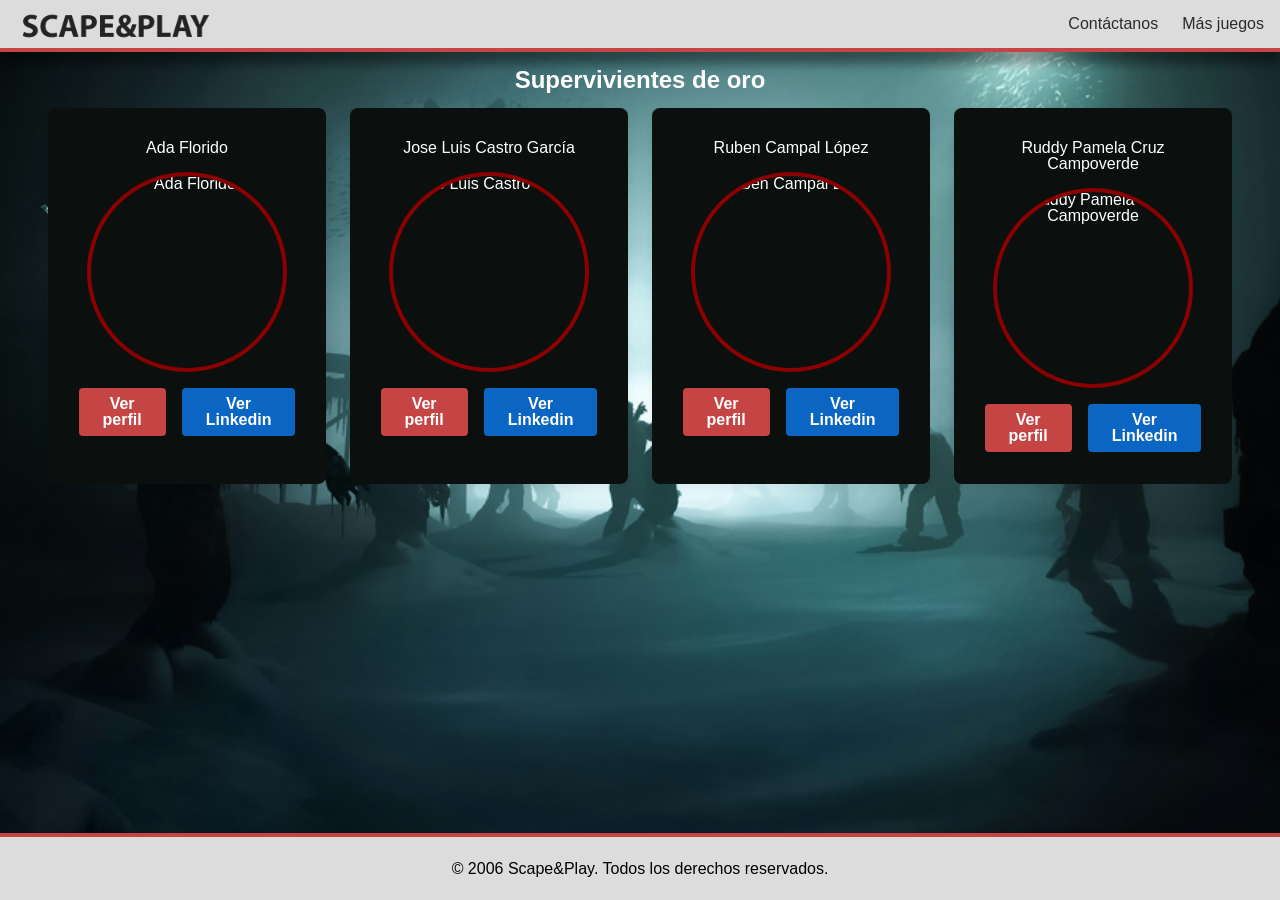
==== templates/colaboradores.html @ aa9ba70b "fix img path header after merge" ====
<!DOCTYPE html>
<html lang="es">
<head>
  <meta charset="UTF-8">
  <meta name="viewport" content="width=device-width, initial-scale=1.0">
  <link rel="icon" href="img/icons/favicon-zombi.png">
  <link rel="apple-touch-icon" href="img/icons/favicon-zombi.png">
  <title>Colaboradores</title>
  <link rel="stylesheet" href="../css/reset.css">
  <link rel="stylesheet" href="../css/style.css">
  <link rel="stylesheet" href="../css/colaborators.css">
</head>
<body>
  <header id="header" class="header">
    <div class="header-container">
      <a href="../index.html">
        <img src="/assets/img/icons/Logotipo.png" class="logo" alt="Logotipo de página web">
      </a>
      <div>
        <button class="open-menu" id="open"><img src="../img/icons/open-menu.svg"></button>
        <nav class="nav" id="nav">
          <button class="close-menu" id="close"><img src="../img/icons/close-menu.svg"></button>
          <ul class="nav-list">
            <li><a href="../templates/colaboradores.html">Contáctanos</a></li>
            <li><a href="https://www.escaperoomlover.com/es/escape-room-online-gratis?srsltid=AfmBOoqq8Hl6FO_Y5-Ne94qtDcjkVmcL1KlA0IrU3JRoWsVSyO_WjPAw" target="_blank" rel="noopener noreferrer">Más juegos</a></li>
          </ul>
        </nav>
      </div>
    </div>
  </header>
  <main class="main-container">
    
  </main>
  <footer id="footer">
    <p>© 2006 Scape&Play. Todos los derechos reservados.</p>
  </footer>
  <script src="../js/script.js"></script>
  <script type="module" src="../js/event-colab.js"></script>
  <!-- <script src="events.js"></script> -->
</body>
</html>
---- css/style.css ----
*, *::before, *::after {
  margin: 0;
  padding: 0;
  box-sizing: border-box;
}

:root {
  /* --- SPACING --- */
--space-xs: 0.25rem;  /* 4px */
--space-sm: 0.5rem;   /* 8px */
--space-md: 1rem;     /* 16px */
--space-lg: 1.5rem;   /* 24px */
--space-xl: 2rem;     /* 32px */
--space-xxl: 3rem;    /* 48px */

/* --- FONT FAMILY --- */
--font-heading: 'Inter', sans-serif; /* h1 y h2 
*/
--font-body: 'Roboto', sans-serif;    /* p */
/* --- FONT SIZE --- */
--font-size-h1: 1.5rem; /* ~24px */
--font-size-h2: 1.25rem;   /* ~20px */
--font-size-p: 1rem;    /* 16px */

/* --- FONT WEIGHT --- */
--font-weight-light: 300;
--font-weight-regular: 400;
--font-weight-medium: 500;
--font-weight-bold: 700;


  /* ---COLORS--- */
--color-primary: #8B0000;
--color-secondary: #2B2B2B;
--color-bg-main: gainsboro;
--color-bg-secondary: #0B0F0E;
--color-bg-overlay: rgba(0, 0, 0, 0.06);

--color-text-muted: #B3B3B3;
--color-text-main: #fff;

--color-hover: #631313;
--color-reattempt-hover: #602B2B;

--color-reattempt-btn: #C54444;
--color-next-btn: #152712;
--color-next-btn: #29641F;

}

body {
  display: flex;
  flex-direction: column;
  min-height: 100vh;
  background-color: var(--color-bg-main);
}
/* ---HEADER --- */

header {
  font-family: var(--font-heading);
  flex-shrink: 0;
  position: relative;
  box-shadow: 0px 12px 10px rgba(0, 0, 0, 0.4);
  border-bottom: solid 4px var(--color-reattempt-btn);
}

.header-container {
  display: flex;
  justify-content: space-between; 
  align-items: center;
  width: 100%;
  max-height: 72px;
  padding: 0 var(--space-md);
}

.logo {
  max-height: 3rem;
  display: block;
}

.open-menu, .close-menu {
  background: none;
  cursor: pointer;
  border: none;
  padding: 0;
}

.nav {
  display: flex;
  flex-direction: column;
  align-items: flex-end;
  gap: var(--space-xl);
  position: fixed;
  top: 0;
  right: 0;
  bottom: 0;
  background-color: var(--color-secondary);
  color: var(--color-text-main);
  padding: var(--space-xl);
  box-shadow: 0 0 0 100vmax rgba(0, 0, 0, 0.5);
  z-index: 1000;
  opacity: 0;
  visibility: hidden;
  transition: all 0.3s ease;
}

.nav.visible {
  opacity: 1;
  visibility: visible;
}

.nav-list {
  display: flex;
  flex-direction: column;
  list-style-type: none;
  align-items: end;
  gap: var(--space-xl);
}

.nav ul a {
  text-decoration: none;
  color: inherit;
}

main {
  flex:1;

  background-image: url(/assets/img/resources/hero.png);
  background-position: center;
  background-size: cover;
}

/* ---HERO--- */

.hero-container {
  

  display: flex;
  flex-direction: column;

  justify-content: center;
  padding: var(--space-md);
  align-items: center;
  gap: var(--space-xl);

  color: var(--color-text-main);
}

.img-container {
  padding-top: var(--space-sm);
}
.img-container img{
  width: 100%;
  height: 360px;
  object-fit: cover;
  border-radius: 12px;
}

.hero-container h1 {
  font-size: var(--font-size-h1);
  font-family: var(--font-heading);

  text-align: center;
  -webkit-text-stroke: 1px black;

  padding-bottom: var(--space-xl);
}
.hero-container p {
  font-size: var(--font-size-p);
  font-family: var(--font-body);

  text-align: center;

  padding-bottom: var(--space-xxl);
}

.hero-container a {
  display: flex;
  width: fit-content;
  margin: 0 auto;

  position: relative;
  z-index: 10;

  box-shadow: 0px 7px 4px rgba(0, 0, 0, 0.6);
  
  text-decoration: none;
  color: inherit;
  background-color: var(--color-primary);

  padding: 15px 60px;
  border-radius: var(--space-sm);

  margin-bottom: var(--space-xxl);
}

footer {
  display: flex;
  justify-content: center;
  align-items: center;
  border-top: solid 4px var(--color-reattempt-btn);
  height: 67px;
  flex-shrink: 0;
}

 /*  ---MEDIAQUERIES--- */
@media (min-width: 550px) {
  .open-menu, .close-menu {
    display: none;
  }
  .nav {
    visibility: visible;
    opacity: 1;
    position: static;
    color: var(--color-secondary);
    background-color: transparent;
    box-shadow: none;
    padding: 0;

    flex-direction: row;
    height: auto;
  }

  .nav-list {
    flex-direction: row;
    gap: var(--space-lg);
  }
}
---- css/colaborators.css ----
:root {
  /* --- SPACING --- */
  --space-xs: 0.25rem;  /* 4px */
  --space-sm: 0.5rem;   /* 8px */
  --space-md: 1rem;     /* 16px */
  --space-lg: 1.5rem;   /* 24px */
  --space-xl: 2rem;     /* 32px */
  --space-xxl: 3rem;    /* 48px */

  /* --- FONT FAMILY --- */
  --font-heading: 'Inter', sans-serif; 
  --font-body: 'Roboto', sans-serif;

  /* --- FONT SIZE --- */
  --font-size-h1: 1.5rem;
  --font-size-h2: 1.25rem;
  --font-size-p: 1rem;

  /* --- FONT WEIGHT --- */
  --font-weight-light: 300;
  --font-weight-regular: 400;
  --font-weight-medium: 500;
  --font-weight-bold: 700;

  /* --- COLORS --- */
  --color-primary: #8B0000;
  --color-secondary: #2B2B2B;
  --color-bg-main: gainsboro;
  --color-bg-secondary: #0B0F0E;
  --color-bg-overlay: rgba(0, 0, 0, 0.06);

  --color-text-muted: #B3B3B3;
  --color-text-main: #fff;

  --color-hover: #631313;
  --color-reattempt-hover: #602B2B;

  --color-reattempt-btn: #C54444;
  --color-blue-button: #0a66c2;
  --color-blue-hover: #004182;
  --color-next-btn: #29641F;
}

body {
  margin: 0;
  background-color: var(--color-bg-main);
  font-family: var(--font-body);
}

.main-container {
  text-align: center;
  display: flex;
  flex-direction: column;
  padding: var(--space-md);
}

.main-container h1 {
  font-size: var(--font-size-h1);
  color: var(--color-text-main);
}

.creators-container h2 {
  font-family: var(--font-heading);
  font-size: var(--font-size-h2);
  color: var(--color-secondary);
  margin-bottom: var(--space-xl);
}

.creators-container {
  padding: var(--space-md) var(--space-xl);
  display: grid;
  grid-template-columns: repeat(auto-fit, minmax(250px, 1fr));
  gap: var(--space-lg);
}

.creator {
  background-color: var(--color-bg-secondary);
  color: var(--color-text-main);
  padding: var(--space-xl);
  border-radius: var(--space-sm);
  box-shadow: 0 4px 8px var(--color-bg-overlay);
  display: flex;
  flex-direction: column;
  align-items: center;
  transition: transform 0.3s ease;
}

.creator:hover {
  transform: translateY(-5px);
  background-color: var(--color-secondary);
}

.creator h3 {
  font-family: var(--font-heading);
  font-weight: var(--font-weight-medium);
  margin-bottom: var(--space-md);
}

.img-user {
  width: 200px;
  height: 200px;
  object-fit: cover;
  border-radius: 100%;
  border: 4px solid var(--color-primary);
}
.socials-container {
  display: flex;
  gap: var(--space-md);
}

.creator-link {
  margin-top: var(--space-md);
  padding: var(--space-sm) var(--space-lg);
  color: var(--color-text-main);
  text-decoration: none;
  border-radius: var(--space-xs);
  font-weight: var(--font-weight-bold);
  transition: background-color 0.3s;
}

.btn-git {
  background-color: var(--color-reattempt-btn);
}

.btn-linkedin {
  background-color: var(--color-blue-button);
}

.btn-git:hover {
  background-color: var(--color-reattempt-hover);
}

.btn-linkedin:hover {
  background-color: var(--color-blue-hover);
}
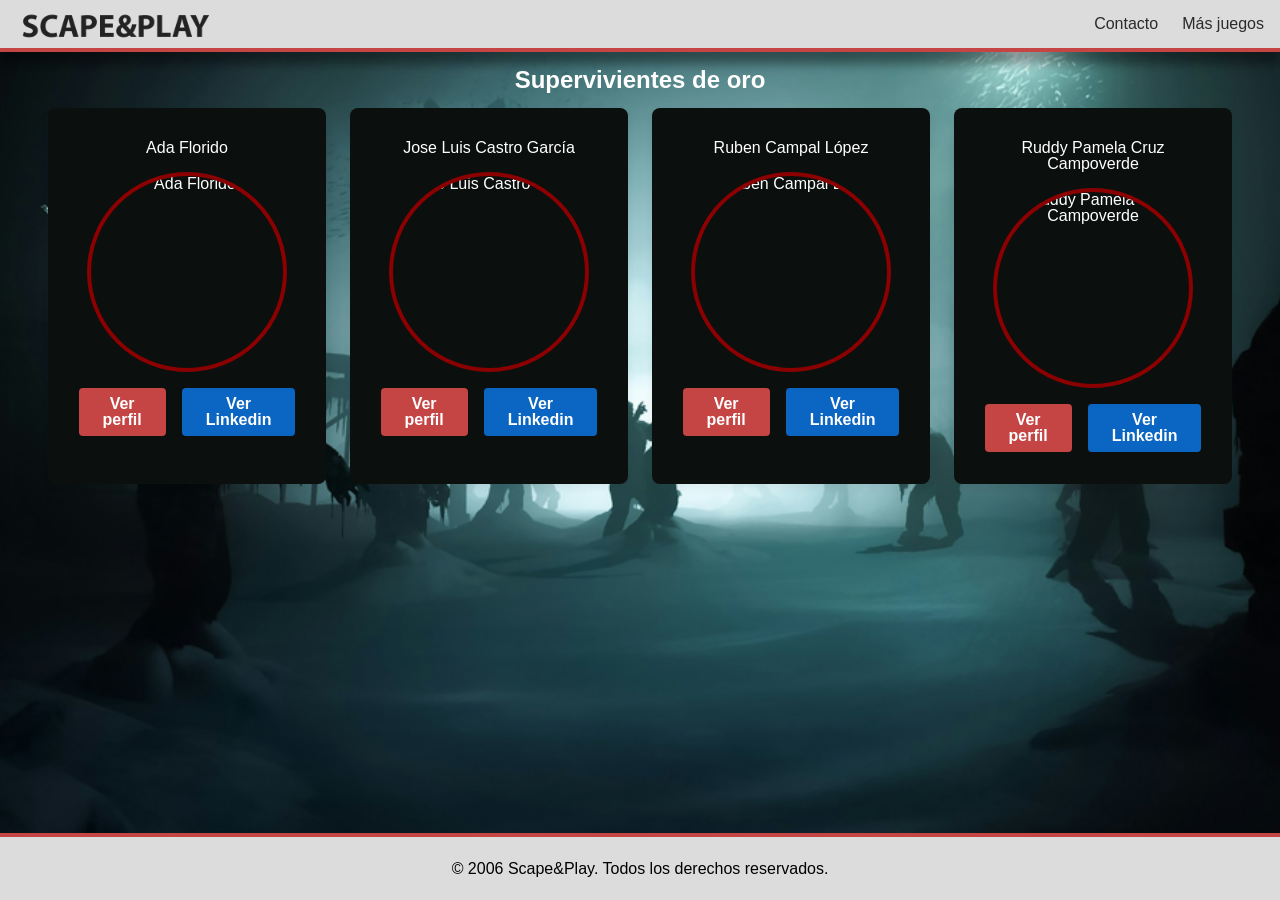
==== commit 2121bb5e: "Fix errors in the navbar in colaboradores.html" ====
--- a/templates/colaboradores.html
+++ b/templates/colaboradores.html
@@ -17,11 +17,11 @@
         <img src="/assets/img/icons/Logotipo.png" class="logo" alt="Logotipo de página web">
       </a>
       <div>
-        <button class="open-menu" id="open"><img src="../img/icons/open-menu.svg"></button>
+        <button class="open-menu" id="open"><img src="../assets/img/icons/open-menu.svg" alt="open-menu"></button>
         <nav class="nav" id="nav">
-          <button class="close-menu" id="close"><img src="../img/icons/close-menu.svg"></button>
+          <button class="close-menu" id="close"><img src="../assets/img/icons/close-menu.svg" alt="close-menu"></button>
           <ul class="nav-list">
-            <li><a href="../templates/colaboradores.html">Contáctanos</a></li>
+            <li><a href="#contact">Contacto</a></li>
             <li><a href="https://www.escaperoomlover.com/es/escape-room-online-gratis?srsltid=AfmBOoqq8Hl6FO_Y5-Ne94qtDcjkVmcL1KlA0IrU3JRoWsVSyO_WjPAw" target="_blank" rel="noopener noreferrer">Más juegos</a></li>
           </ul>
         </nav>
--- a/css/style.css
+++ b/css/style.css
@@ -1,4 +1,6 @@
-*, *::before, *::after {
+*,
+*::before,
+*::after {
   margin: 0;
   padding: 0;
   box-sizing: border-box;
@@ -6,45 +8,56 @@
 
 :root {
   /* --- SPACING --- */
---space-xs: 0.25rem;  /* 4px */
---space-sm: 0.5rem;   /* 8px */
---space-md: 1rem;     /* 16px */
---space-lg: 1.5rem;   /* 24px */
---space-xl: 2rem;     /* 32px */
---space-xxl: 3rem;    /* 48px */
-
-/* --- FONT FAMILY --- */
---font-heading: 'Inter', sans-serif; /* h1 y h2 
+  --space-xs: 0.25rem;
+  /* 4px */
+  --space-sm: 0.5rem;
+  /* 8px */
+  --space-md: 1rem;
+  /* 16px */
+  --space-lg: 1.5rem;
+  /* 24px */
+  --space-xl: 2rem;
+  /* 32px */
+  --space-xxl: 3rem;
+  /* 48px */
+
+  /* --- FONT FAMILY --- */
+  --font-heading: 'Inter', sans-serif;
+  /* h1 y h2 
 */
---font-body: 'Roboto', sans-serif;    /* p */
-/* --- FONT SIZE --- */
---font-size-h1: 1.5rem; /* ~24px */
---font-size-h2: 1.25rem;   /* ~20px */
---font-size-p: 1rem;    /* 16px */
-
-/* --- FONT WEIGHT --- */
---font-weight-light: 300;
---font-weight-regular: 400;
---font-weight-medium: 500;
---font-weight-bold: 700;
+  --font-body: 'Roboto', sans-serif;
+  /* p */
+  /* --- FONT SIZE --- */
+  --font-size-h1: 1.5rem;
+  /* ~24px */
+  --font-size-h2: 1.25rem;
+  /* ~20px */
+  --font-size-p: 1rem;
+  /* 16px */
+
+  /* --- FONT WEIGHT --- */
+  --font-weight-light: 300;
+  --font-weight-regular: 400;
+  --font-weight-medium: 500;
+  --font-weight-bold: 700;
 
 
   /* ---COLORS--- */
---color-primary: #8B0000;
---color-secondary: #2B2B2B;
---color-bg-main: gainsboro;
---color-bg-secondary: #0B0F0E;
---color-bg-overlay: rgba(0, 0, 0, 0.06);
-
---color-text-muted: #B3B3B3;
---color-text-main: #fff;
-
---color-hover: #631313;
---color-reattempt-hover: #602B2B;
-
---color-reattempt-btn: #C54444;
---color-next-btn: #152712;
---color-next-btn: #29641F;
+  --color-primary: #8B0000;
+  --color-secondary: #2B2B2B;
+  --color-bg-main: gainsboro;
+  --color-bg-secondary: #0B0F0E;
+  --color-bg-overlay: rgba(0, 0, 0, 0.06);
+
+  --color-text-muted: #B3B3B3;
+  --color-text-main: #fff;
+
+  --color-hover: #631313;
+  --color-reattempt-hover: #602B2B;
+
+  --color-reattempt-btn: #C54444;
+  --color-next-btn-hover: #152712;
+  --color-next-btn: #29641F;
 
 }
 
@@ -54,6 +67,7 @@
   min-height: 100vh;
   background-color: var(--color-bg-main);
 }
+
 /* ---HEADER --- */
 
 header {
@@ -66,7 +80,7 @@
 
 .header-container {
   display: flex;
-  justify-content: space-between; 
+  justify-content: space-between;
   align-items: center;
   width: 100%;
   max-height: 72px;
@@ -78,7 +92,8 @@
   display: block;
 }
 
-.open-menu, .close-menu {
+.open-menu,
+.close-menu {
   background: none;
   cursor: pointer;
   border: none;
@@ -123,9 +138,9 @@
 }
 
 main {
-  flex:1;
-
-  background-image: url(/assets/img/resources/hero.png);
+  flex: 1;
+
+  background-image: url(../assets/img/resources/hero.png);
   background-position: center;
   background-size: cover;
 }
@@ -133,65 +148,182 @@
 /* ---HERO--- */
 
 .hero-container {
-  
-
-  display: flex;
-  flex-direction: column;
-
+  display: flex;
+  flex-direction: column;
   justify-content: center;
   padding: var(--space-md);
   align-items: center;
   gap: var(--space-xl);
-
   color: var(--color-text-main);
+  text-align: center;
 }
 
 .img-container {
-  padding-top: var(--space-sm);
-}
-.img-container img{
   width: 100%;
-  height: 360px;
+  max-width: 100%;
+  display: flex;
+  justify-content: center;
+}
+
+.img-container img {
+  border-radius: 16px;
+
+  /* efecto oscuro tipo juego */
+  filter: brightness(0.6);
+  width: 100%;
+  height: auto;
+  /* 🔥 clave absoluta */
+  max-width: 100%;
   object-fit: cover;
-  border-radius: 12px;
-}
+
+}
+
+.content-container {
+  display: flex;
+  flex-direction: column;
+  align-items: center;
+  gap: 1rem;
+  color: var(--color-text-main)
+}
+
+.content-container h1 {
+  font-family: var(--font-heading);
+  font-size: 2rem;  /* CAMBIAR CON CLAMP */
+  color: inherit;
+  text-shadow: 0 0 10px black;
+
+  margin-top: var(--space-md);
+}
+
+.content-container p{
+  padding: 10px 15px;
+  background-color: rgba(179, 179, 179, 0.7);
+  border-radius: 10px;
+
+  font-family: var(--font-body);
+  font-size: 1rem; /* CAMBIAR CON CLAMP */
+}
+
 
 .hero-container h1 {
+  order: 1;
   font-size: var(--font-size-h1);
   font-family: var(--font-heading);
-
+  font-weight: var(--font-weight-bold);
+  text-shadow: 0 0 10px black;
   text-align: center;
-  -webkit-text-stroke: 1px black;
-
   padding-bottom: var(--space-xl);
 }
+
+.hero-content p,
 .hero-container p {
-  font-size: var(--font-size-p);
+  order: 1;
+  font-size: var(--font-size-h2);
   font-family: var(--font-body);
-
+  line-height: 1.6;
   text-align: center;
-
-  padding-bottom: var(--space-xxl);
+  background-color: rgba(179, 179, 179, 0.7);
+  /*le da un 70% de transperencia*/
+  border-radius: 10px;
+  margin: 1rem;
+  padding: 10px 15px;
 }
 
 .hero-container a {
   display: flex;
-  width: fit-content;
-  margin: 0 auto;
-
-  position: relative;
-  z-index: 10;
-
-  box-shadow: 0px 7px 4px rgba(0, 0, 0, 0.6);
-  
+  justify-content: center;
+  padding: 1rem;
   text-decoration: none;
-  color: inherit;
+}
+
+.btn-start {
+  order: 1;
   background-color: var(--color-primary);
-
-  padding: 15px 60px;
-  border-radius: var(--space-sm);
-
-  margin-bottom: var(--space-xxl);
+  color: var(--color-text-main);
+
+
+  padding: 14px 40px;
+  border: none;
+  border-radius: 30px;
+
+  font-family: var(--font-body);
+  font-weight: var(--font-weight-medium);
+
+  cursor: pointer;
+
+  box-shadow: 0px 6px 8px rgba(0, 0, 0, 0.6);
+  transition: all 0.2s ease;
+}
+
+.audio-menu {
+  position: fixed;
+  top: 120px;
+  right: 20px;
+  display: flex;
+  align-items: center;
+  background: rgba(0, 0, 0, 0.7);
+  padding: 10px;
+  border-radius: 50px;
+  transition: all 0.3s ease;
+  z-index: 1000;
+}
+
+.audio-icon {
+  background: none;
+  border: none;
+  font-size: 20px;
+  cursor: pointer;
+  color: white;
+  outline: none;
+}
+
+.volume-slider-container {
+  width: 0;
+  overflow: hidden;
+  transition: width 0.3s ease;
+  display: flex;
+  align-items: center;
+}
+
+.audio-menu:hover .volume-slider-container {
+  width: 120px;
+  margin-left: 10px;
+}
+
+#volume-control {
+  cursor: pointer;
+  width: 100px;
+}
+
+.btn-start:hover {
+  background-color: var(--color-hover);
+  transform: scale(1.05);
+}
+
+.btn-start:active,
+.btn-return:active {
+  background-color: #2B2B2B;
+  transform: scale(0.95);
+}
+
+.btn-return {
+  background-color: var(--color-next-btn);
+  color: var(--color-text-main);
+
+  padding: 14px 40px;
+  border-radius: 30px;
+  text-decoration: none;
+
+  font-family: var(--font-body);
+  font-weight: var(--font-weight-medium);
+
+  box-shadow: 0px 6px 8px rgba(0, 0, 0, 0.6);
+  transition: all 0.2s ease;
+}
+
+.btn-return:hover {
+  background-color: var(--color-next-btn-hover);
+  transform: scale(1.05);
 }
 
 footer {
@@ -203,11 +335,14 @@
   flex-shrink: 0;
 }
 
- /*  ---MEDIAQUERIES--- */
-@media (min-width: 550px) {
-  .open-menu, .close-menu {
+/*  ---MEDIAQUERIES--- */
+@media (min-width: 768px) {
+
+  .open-menu,
+  .close-menu {
     display: none;
   }
+
   .nav {
     visibility: visible;
     opacity: 1;
@@ -222,7 +357,68 @@
   }
 
   .nav-list {
+    display: flex;
     flex-direction: row;
     gap: var(--space-lg);
   }
+
+
+  .hero-container {
+    flex-direction: row-reverse;
+    align-items: center;
+    justify-content: space-evenly;
+    gap: var(--space-xl);
+    margin-top: 6rem;
+  }
+
+  .img-container  {
+    
+    justify-content: center;
+    align-items: center;
+  }
+
+
+ /*PAGINA FINAL*/
+#hero {
+  display: flex;
+  flex-direction: column;
+  align-items: center;
+}
+
+.content-container h1 {
+  font-size: 3rem;  /* CAMBIAR CON CLAMP */
+}
+
+.content-container p{
+  font-size: 1.25rem; /* CAMBIAR CON CLAMP */
+}
+
+ 
+  .btn-return {
+    margin-top: 2rem;
+    width: fit-content;
+  }
+
+
+  .btn-start {
+    justify-content: center;
+    margin: 2rem;
+    padding: 20px 70px;
+    align-self: center;
+    font-size: var(--space-md);
+  }
+
+  #timer {
+    position: fixed;
+    top: 15px;
+    right: 20px;
+    font-size: 1.8rem;
+    font-weight: bold;
+    color: var(--color-primary);
+    background: rgba(0, 0, 0, 0.7);
+    z-index: 999;
+    padding: 8px 12px;
+    border-radius: 10px;
+  }
+
 }
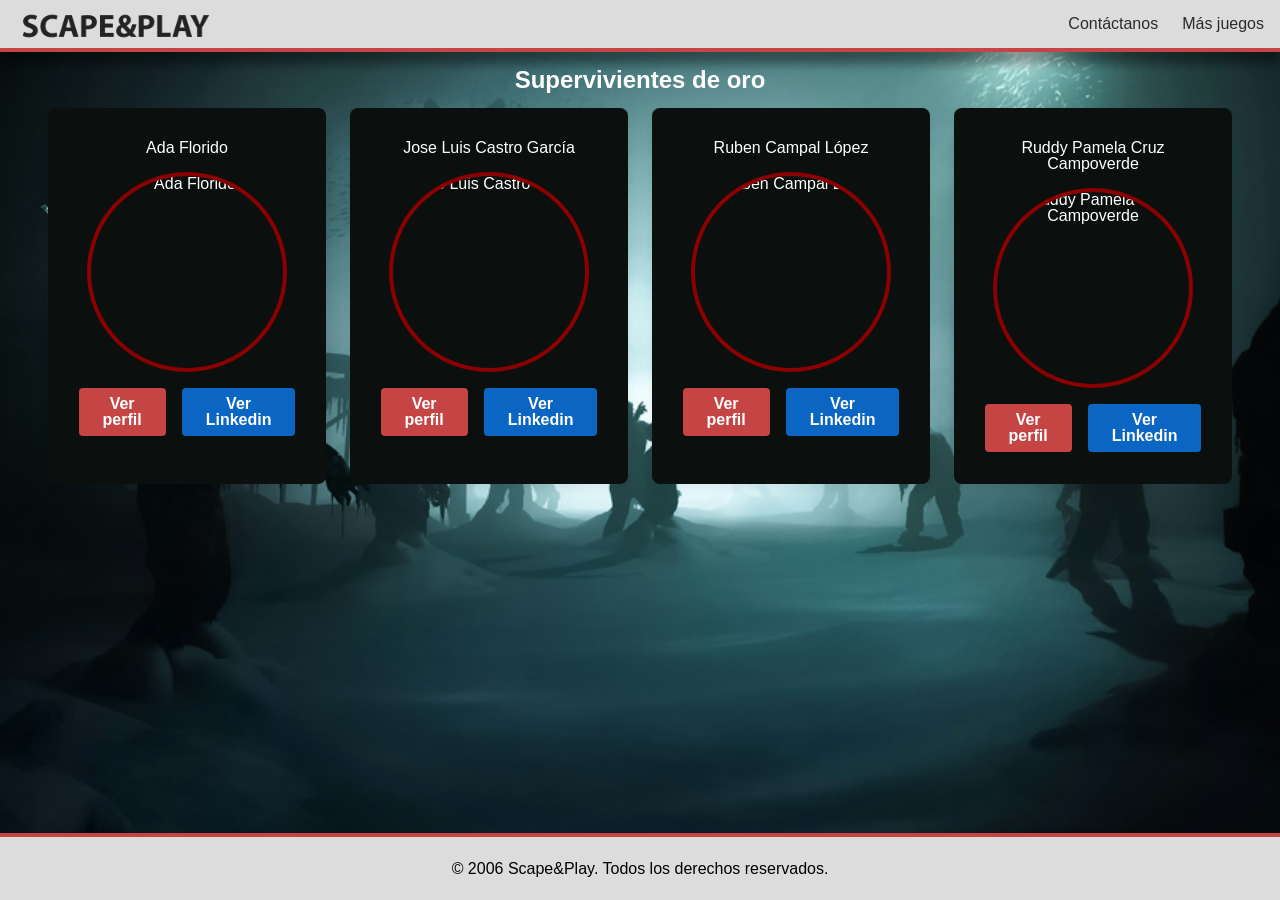
==== commit 71b488e0: "Merge branch 'dev' into reto2" ====
--- a/templates/colaboradores.html
+++ b/templates/colaboradores.html
@@ -17,11 +17,11 @@
         <img src="/assets/img/icons/Logotipo.png" class="logo" alt="Logotipo de página web">
       </a>
       <div>
-        <button class="open-menu" id="open"><img src="../assets/img/icons/open-menu.svg" alt="open-menu"></button>
+        <button class="open-menu" id="open"><img src="../assets/img/icons/open-menu.svg"></button>
         <nav class="nav" id="nav">
-          <button class="close-menu" id="close"><img src="../assets/img/icons/close-menu.svg" alt="close-menu"></button>
+          <button class="close-menu" id="close"><img src="../assets/img/icons/close-menu.svg"></button>
           <ul class="nav-list">
-            <li><a href="#contact">Contacto</a></li>
+            <li><a href="../templates/colaboradores.html">Contáctanos</a></li>
             <li><a href="https://www.escaperoomlover.com/es/escape-room-online-gratis?srsltid=AfmBOoqq8Hl6FO_Y5-Ne94qtDcjkVmcL1KlA0IrU3JRoWsVSyO_WjPAw" target="_blank" rel="noopener noreferrer">Más juegos</a></li>
           </ul>
         </nav>
--- a/css/style.css
+++ b/css/style.css
@@ -140,7 +140,7 @@
 main {
   flex: 1;
 
-  background-image: url(../assets/img/resources/hero.png);
+  background-image: url(/assets/img/resources/hero.png);
   background-position: center;
   background-size: cover;
 }
@@ -255,46 +255,6 @@
   transition: all 0.2s ease;
 }
 
-.audio-menu {
-  position: fixed;
-  top: 120px;
-  right: 20px;
-  display: flex;
-  align-items: center;
-  background: rgba(0, 0, 0, 0.7);
-  padding: 10px;
-  border-radius: 50px;
-  transition: all 0.3s ease;
-  z-index: 1000;
-}
-
-.audio-icon {
-  background: none;
-  border: none;
-  font-size: 20px;
-  cursor: pointer;
-  color: white;
-  outline: none;
-}
-
-.volume-slider-container {
-  width: 0;
-  overflow: hidden;
-  transition: width 0.3s ease;
-  display: flex;
-  align-items: center;
-}
-
-.audio-menu:hover .volume-slider-container {
-  width: 120px;
-  margin-left: 10px;
-}
-
-#volume-control {
-  cursor: pointer;
-  width: 100px;
-}
-
 .btn-start:hover {
   background-color: var(--color-hover);
   transform: scale(1.05);
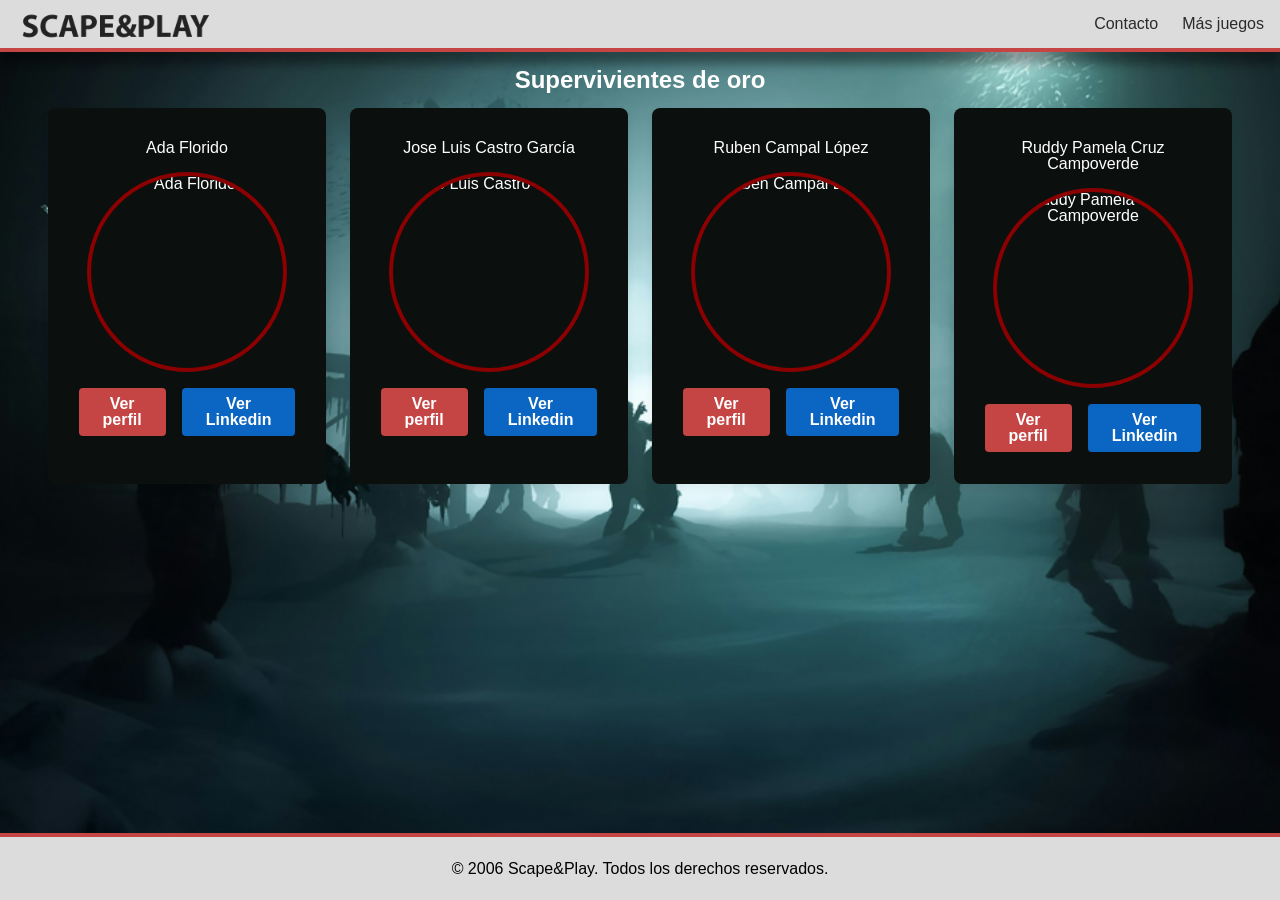
==== commit fa348f46: "Merge branch 'reto3' into reto2" ====
--- a/templates/colaboradores.html
+++ b/templates/colaboradores.html
@@ -17,11 +17,11 @@
         <img src="/assets/img/icons/Logotipo.png" class="logo" alt="Logotipo de página web">
       </a>
       <div>
-        <button class="open-menu" id="open"><img src="../assets/img/icons/open-menu.svg"></button>
+        <button class="open-menu" id="open"><img src="../assets/img/icons/open-menu.svg" alt="open-menu"></button>
         <nav class="nav" id="nav">
-          <button class="close-menu" id="close"><img src="../assets/img/icons/close-menu.svg"></button>
+          <button class="close-menu" id="close"><img src="../assets/img/icons/close-menu.svg" alt="close-menu"></button>
           <ul class="nav-list">
-            <li><a href="../templates/colaboradores.html">Contáctanos</a></li>
+            <li><a href="#contact">Contacto</a></li>
             <li><a href="https://www.escaperoomlover.com/es/escape-room-online-gratis?srsltid=AfmBOoqq8Hl6FO_Y5-Ne94qtDcjkVmcL1KlA0IrU3JRoWsVSyO_WjPAw" target="_blank" rel="noopener noreferrer">Más juegos</a></li>
           </ul>
         </nav>
--- a/css/style.css
+++ b/css/style.css
@@ -140,7 +140,7 @@
 main {
   flex: 1;
 
-  background-image: url(/assets/img/resources/hero.png);
+  background-image: url(../assets/img/resources/hero.png);
   background-position: center;
   background-size: cover;
 }
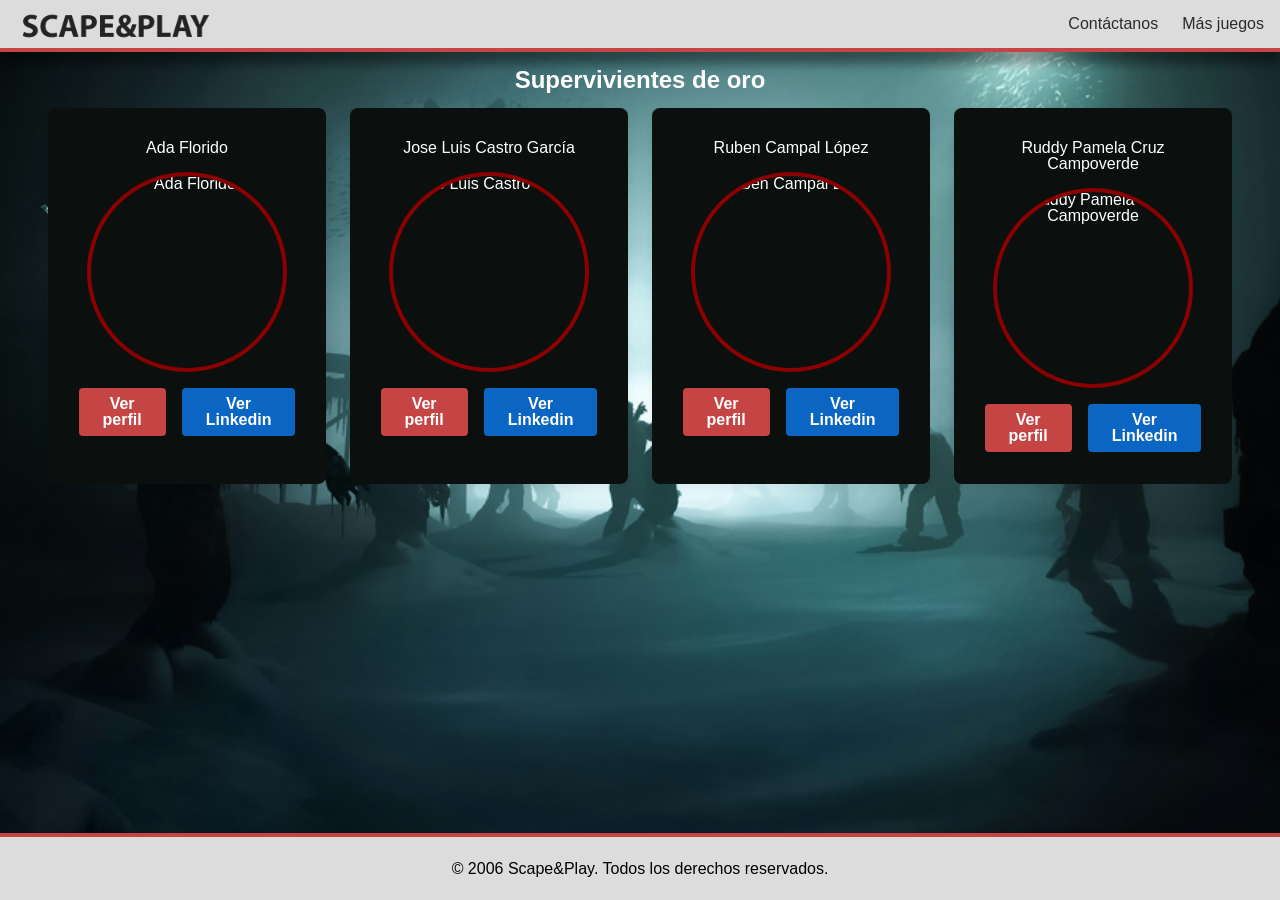
==== commit 663273ea: "fixing the burger menu of colaborators too" ====
--- a/templates/colaboradores.html
+++ b/templates/colaboradores.html
@@ -17,11 +17,11 @@
         <img src="/assets/img/icons/Logotipo.png" class="logo" alt="Logotipo de página web">
       </a>
       <div>
-        <button class="open-menu" id="open"><img src="../assets/img/icons/open-menu.svg" alt="open-menu"></button>
+        <button class="open-menu" id="open"><img src="../assets/img/icons/open-menu.svg"></button>
         <nav class="nav" id="nav">
-          <button class="close-menu" id="close"><img src="../assets/img/icons/close-menu.svg" alt="close-menu"></button>
+          <button class="close-menu" id="close"><img src="../assets/img/icons/close-menu.svg"></button>
           <ul class="nav-list">
-            <li><a href="#contact">Contacto</a></li>
+            <li><a href="../templates/colaboradores.html">Contáctanos</a></li>
             <li><a href="https://www.escaperoomlover.com/es/escape-room-online-gratis?srsltid=AfmBOoqq8Hl6FO_Y5-Ne94qtDcjkVmcL1KlA0IrU3JRoWsVSyO_WjPAw" target="_blank" rel="noopener noreferrer">Más juegos</a></li>
           </ul>
         </nav>
@@ -34,7 +34,7 @@
   <footer id="footer">
     <p>© 2006 Scape&Play. Todos los derechos reservados.</p>
   </footer>
-  <script src="../js/script.js"></script>
+  <script type="module" src="../js/script.js"></script>
   <script type="module" src="../js/event-colab.js"></script>
   <!-- <script src="events.js"></script> -->
 </body>
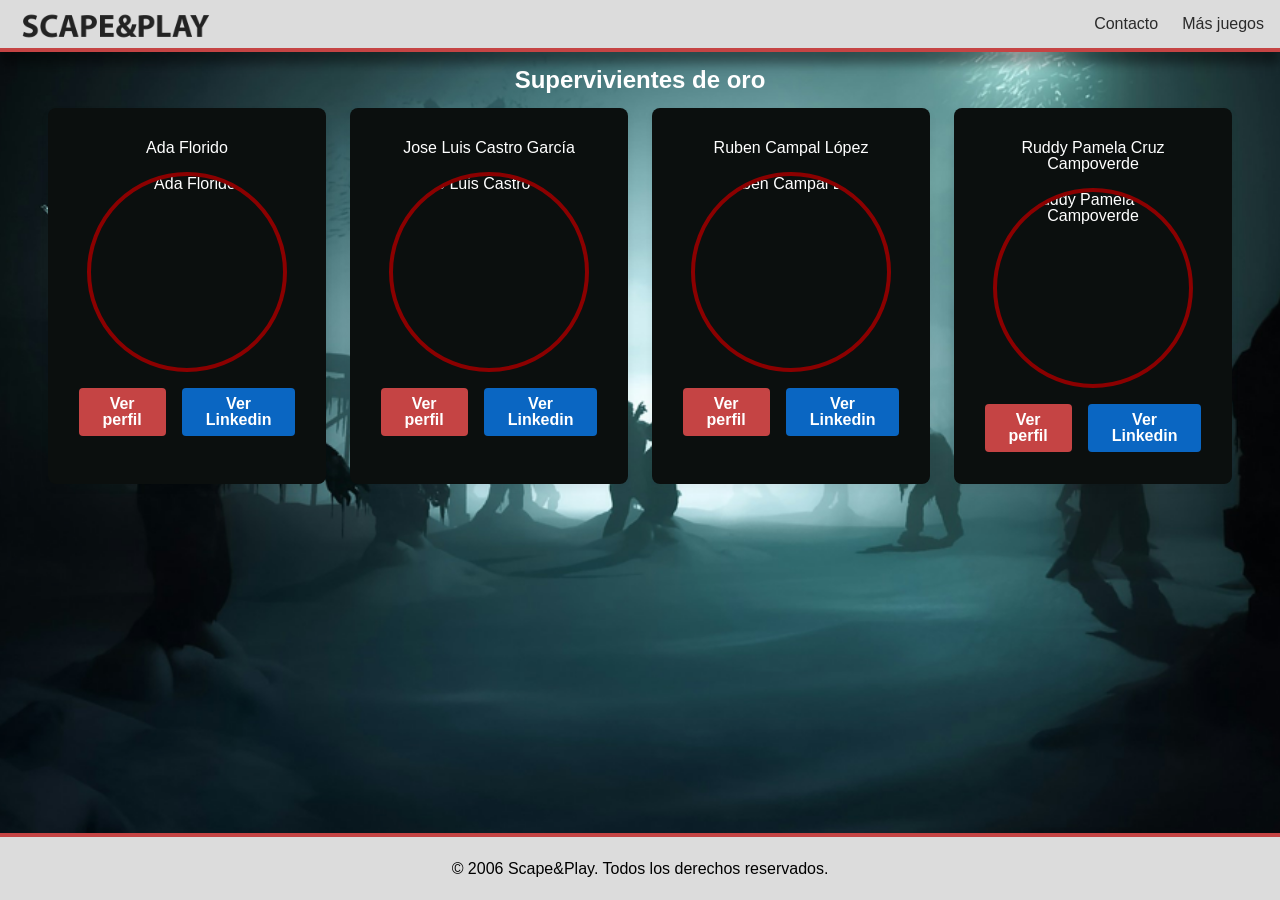
==== commit 3f0e0b2e: "fix bugs with scripts" ====
--- a/templates/colaboradores.html
+++ b/templates/colaboradores.html
@@ -17,11 +17,11 @@
         <img src="/assets/img/icons/Logotipo.png" class="logo" alt="Logotipo de página web">
       </a>
       <div>
-        <button class="open-menu" id="open"><img src="../assets/img/icons/open-menu.svg"></button>
+        <button class="open-menu" id="open"><img src="../assets/img/icons/open-menu.svg" alt="open-menu"></button>
         <nav class="nav" id="nav">
-          <button class="close-menu" id="close"><img src="../assets/img/icons/close-menu.svg"></button>
+          <button class="close-menu" id="close"><img src="../assets/img/icons/close-menu.svg" alt="close-menu"></button>
           <ul class="nav-list">
-            <li><a href="../templates/colaboradores.html">Contáctanos</a></li>
+            <li><a href="#contact">Contacto</a></li>
             <li><a href="https://www.escaperoomlover.com/es/escape-room-online-gratis?srsltid=AfmBOoqq8Hl6FO_Y5-Ne94qtDcjkVmcL1KlA0IrU3JRoWsVSyO_WjPAw" target="_blank" rel="noopener noreferrer">Más juegos</a></li>
           </ul>
         </nav>
@@ -34,7 +34,7 @@
   <footer id="footer">
     <p>© 2006 Scape&Play. Todos los derechos reservados.</p>
   </footer>
-  <script type="module" src="../js/script.js"></script>
+  <script type="module"src="../js/script.js"></script>
   <script type="module" src="../js/event-colab.js"></script>
   <!-- <script src="events.js"></script> -->
 </body>
--- a/css/style.css
+++ b/css/style.css
@@ -140,7 +140,7 @@
 main {
   flex: 1;
 
-  background-image: url(../assets/img/resources/hero.png);
+  background-image: url(/assets/img/resources/hero.png);
   background-position: center;
   background-size: cover;
 }
@@ -295,6 +295,8 @@
   flex-shrink: 0;
 }
 
+
+
 /*  ---MEDIAQUERIES--- */
 @media (min-width: 768px) {
 
@@ -328,34 +330,34 @@
     align-items: center;
     justify-content: space-evenly;
     gap: var(--space-xl);
-    margin-top: 6rem;
+    margin-top: var(--space-md);
   }
 
   .img-container  {
-    
     justify-content: center;
     align-items: center;
-  }
-
-
- /*PAGINA FINAL*/
-#hero {
-  display: flex;
-  flex-direction: column;
-  align-items: center;
-}
-
-.content-container h1 {
-  font-size: 3rem;  /* CAMBIAR CON CLAMP */
-}
-
-.content-container p{
-  font-size: 1.25rem; /* CAMBIAR CON CLAMP */
-}
+    width: 70%;
+  }
+
+
+  /*PAGINA FINAL*/
+  #hero {
+    display: flex;
+    flex-direction: column;
+    align-items: center;
+  }
+
+  .content-container h1 {
+    font-size: 3rem;  /* CAMBIAR CON CLAMP */
+  }
+
+  .content-container p{
+    font-size: 1.25rem; /* CAMBIAR CON CLAMP */
+  }
 
  
   .btn-return {
-    margin-top: 2rem;
+    margin-top: var(--space-md);
     width: fit-content;
   }
 
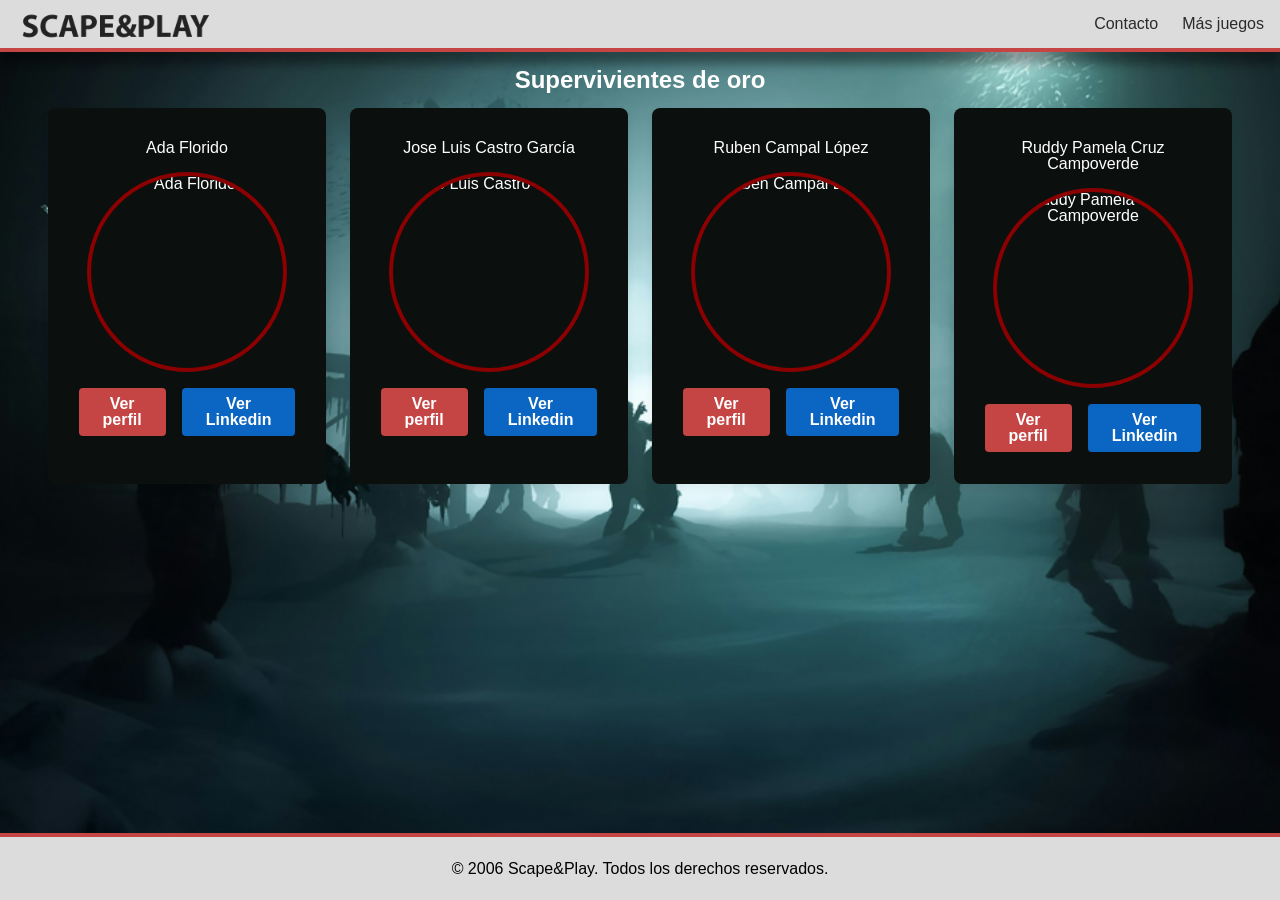
==== commit fa021570: "Merge branch 'dev' of https://github.com/ruben-campal-1996/Scape-room-factoriaF5 into dev" ====
--- a/templates/colaboradores.html
+++ b/templates/colaboradores.html
@@ -34,7 +34,7 @@
   <footer id="footer">
     <p>© 2006 Scape&Play. Todos los derechos reservados.</p>
   </footer>
-  <script type="module"src="../js/script.js"></script>
+  <script type="module" src="../js/script.js"></script>
   <script type="module" src="../js/event-colab.js"></script>
   <!-- <script src="events.js"></script> -->
 </body>
--- a/css/style.css
+++ b/css/style.css
@@ -140,7 +140,7 @@
 main {
   flex: 1;
 
-  background-image: url(/assets/img/resources/hero.png);
+  background-image: url(../assets/img/resources/hero.png);
   background-position: center;
   background-size: cover;
 }
@@ -255,6 +255,46 @@
   transition: all 0.2s ease;
 }
 
+.audio-menu {
+  position: fixed;
+  top: 120px;
+  right: 20px;
+  display: flex;
+  align-items: center;
+  background: rgba(0, 0, 0, 0.7);
+  padding: 10px;
+  border-radius: 50px;
+  transition: all 0.3s ease;
+  z-index: 1000;
+}
+
+.audio-icon {
+  background: none;
+  border: none;
+  font-size: 20px;
+  cursor: pointer;
+  color: white;
+  outline: none;
+}
+
+.volume-slider-container {
+  width: 0;
+  overflow: hidden;
+  transition: width 0.3s ease;
+  display: flex;
+  align-items: center;
+}
+
+.audio-menu:hover .volume-slider-container {
+  width: 120px;
+  margin-left: 10px;
+}
+
+#volume-control {
+  cursor: pointer;
+  width: 100px;
+}
+
 .btn-start:hover {
   background-color: var(--color-hover);
   transform: scale(1.05);
@@ -295,10 +335,8 @@
   flex-shrink: 0;
 }
 
-
-
 /*  ---MEDIAQUERIES--- */
-@media (min-width: 768px) {
+@media (min-width: 768px)  {
 
   .open-menu,
   .close-menu {
@@ -334,9 +372,9 @@
   }
 
   .img-container  {
+    width: 60%;
     justify-content: center;
     align-items: center;
-    width: 70%;
   }
 
 
@@ -357,7 +395,7 @@
 
  
   .btn-return {
-    margin-top: var(--space-md);
+    margin-top: var(--spacing-md);
     width: fit-content;
   }
 
